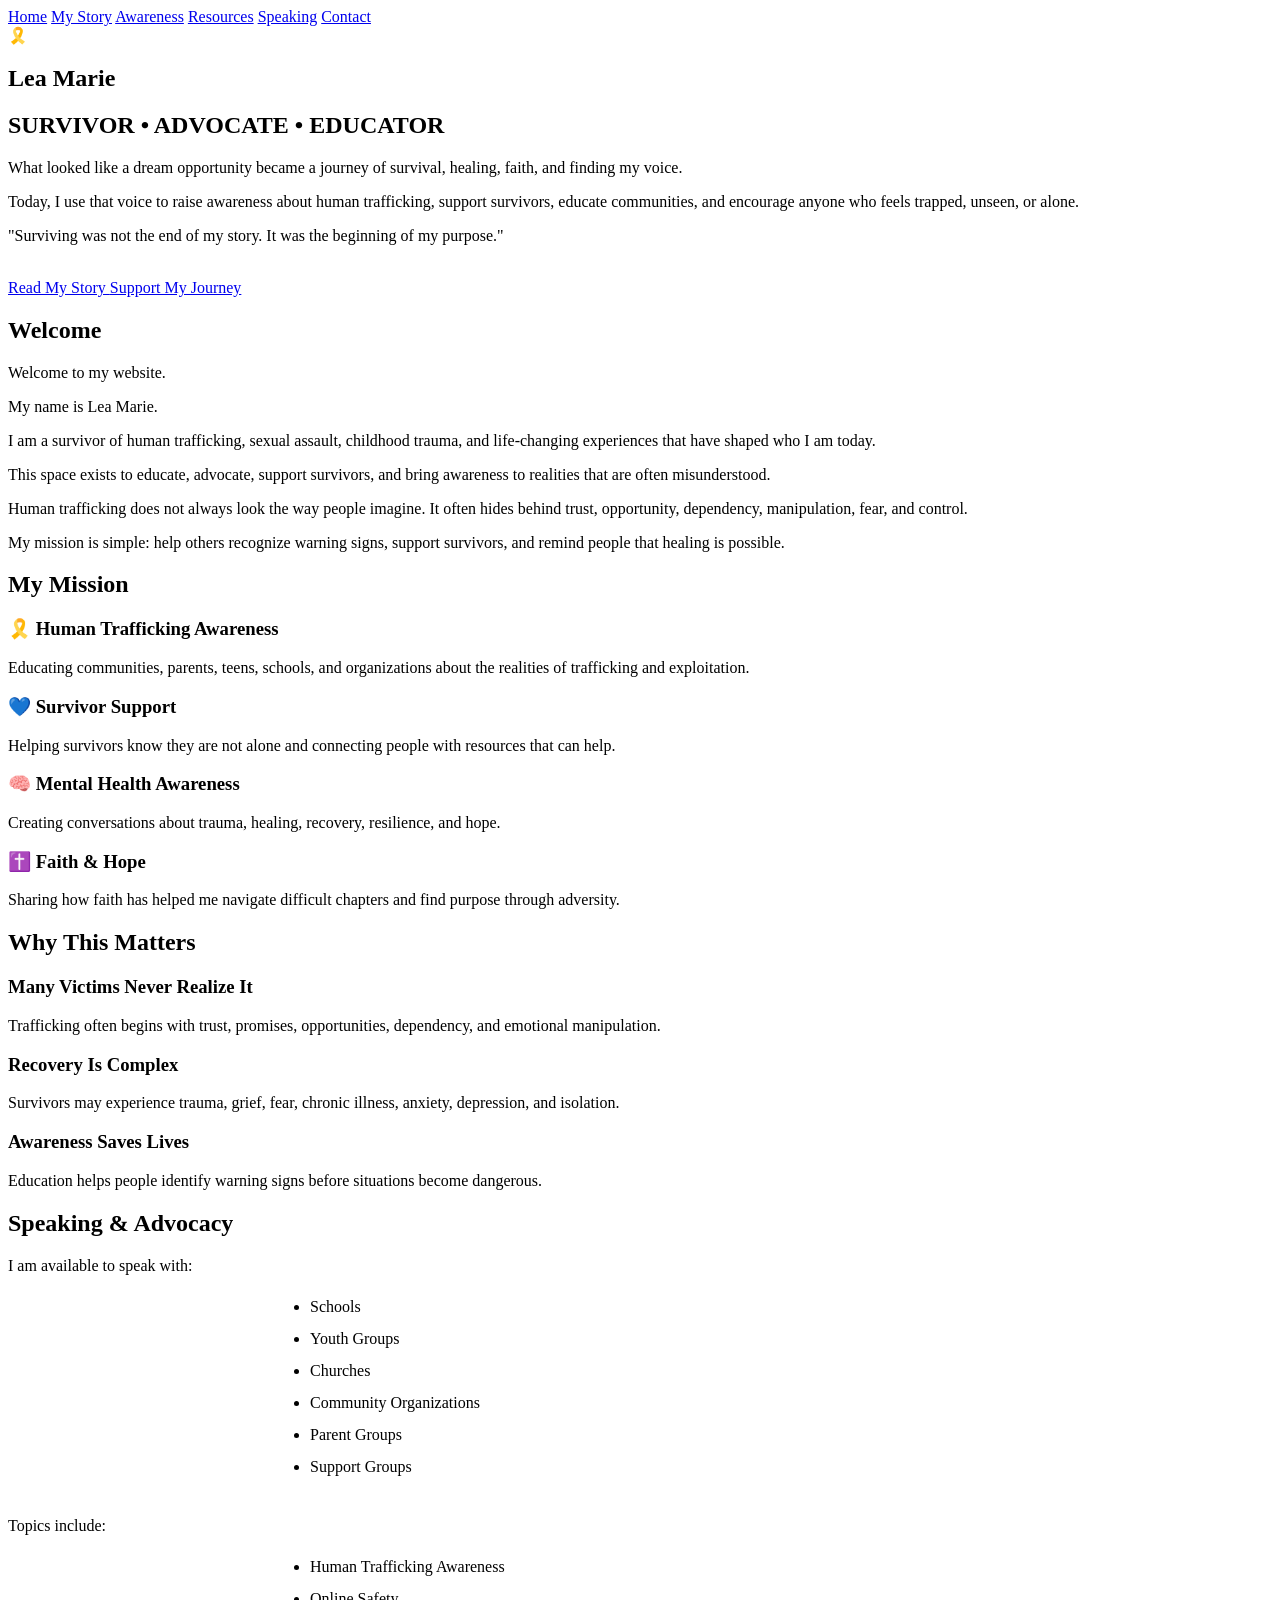
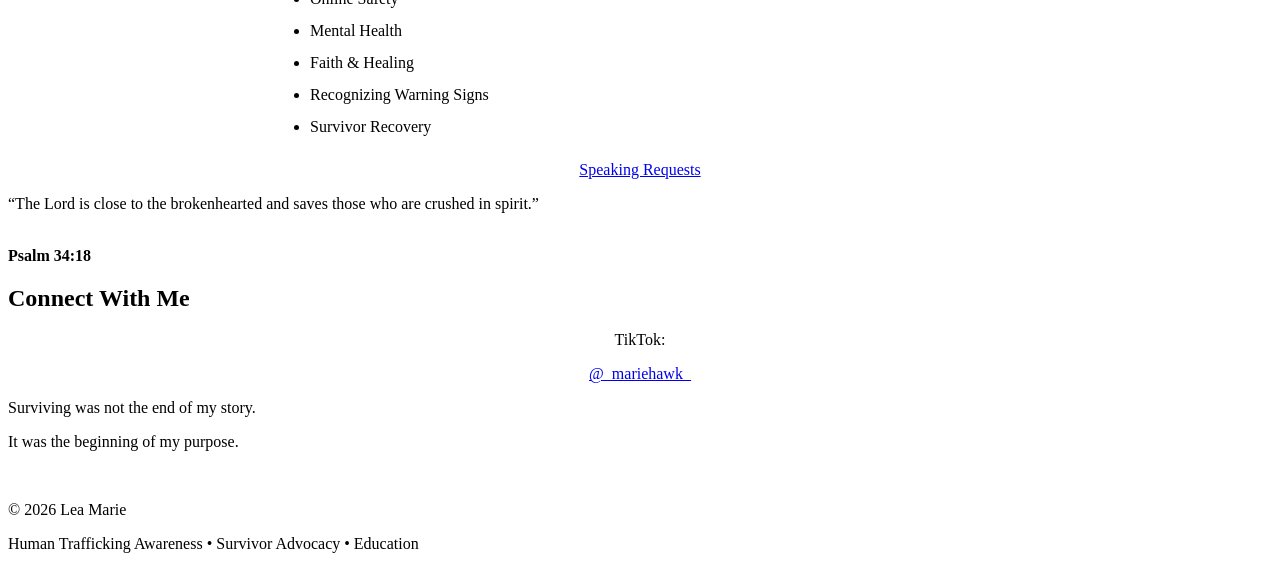
==== index.html @ c4e283ec "Create index.html for Lea Marie's advocacy website This HTML file serves as the main webpage for Lea" ====
<!DOCTYPE html>
<html lang="en">

<head>
    <meta charset="UTF-8">
    <meta name="viewport" content="width=device-width, initial-scale=1.0">
    <title>Lea Marie | Survivor • Advocate • Educator</title>

    <link rel="stylesheet" href="style.css">

    <meta name="description"
        content="Lea Marie - Human Trafficking Awareness, Survivor Advocacy, Mental Health Awareness, Faith, Hope, and Education.">

</head>

<body>

    <!-- NAVIGATION -->

    <nav>
        <div class="nav-container">
            <a href="index.html">Home</a>
            <a href="story.html">My Story</a>
            <a href="awareness.html">Awareness</a>
            <a href="resources.html">Resources</a>
            <a href="speaking.html">Speaking</a>
            <a href="contact.html">Contact</a>
        </div>
    </nav>

    <!-- HERO -->

    <section class="hero">

        <div class="hero-content">

            <div class="ribbon">🎗️</div>

            <h1>Lea Marie</h1>

            <h2>
                SURVIVOR • ADVOCATE • EDUCATOR
            </h2>

            <p>
                What looked like a dream opportunity became a journey of survival,
                healing, faith, and finding my voice.
            </p>

            <p>
                Today, I use that voice to raise awareness about human trafficking,
                support survivors, educate communities, and encourage anyone who
                feels trapped, unseen, or alone.
            </p>

            <p class="script">
                "Surviving was not the end of my story.
                It was the beginning of my purpose."
            </p>

            <br>

            <a class="btn" href="story.html">
                Read My Story
            </a>

            <a class="btn btn-pink"
                href="https://gofund.me/15c703743"
                target="_blank">
                Support My Journey
            </a>

        </div>

    </section>

    <!-- ABOUT -->

    <section class="section">

        <h2>Welcome</h2>

        <p>
            Welcome to my website.
        </p>

        <p>
            My name is Lea Marie.
        </p>

        <p>
            I am a survivor of human trafficking, sexual assault,
            childhood trauma, and life-changing experiences that
            have shaped who I am today.
        </p>

        <p>
            This space exists to educate, advocate, support survivors,
            and bring awareness to realities that are often misunderstood.
        </p>

        <p>
            Human trafficking does not always look the way people imagine.
            It often hides behind trust, opportunity, dependency,
            manipulation, fear, and control.
        </p>

        <p>
            My mission is simple:
            help others recognize warning signs,
            support survivors,
            and remind people that healing is possible.
        </p>

    </section>

    <!-- MISSION -->

    <section class="section">

        <h2>My Mission</h2>

        <div class="card-grid">

            <div class="card">

                <h3>🎗️ Human Trafficking Awareness</h3>

                <p>
                    Educating communities, parents, teens, schools,
                    and organizations about the realities of trafficking
                    and exploitation.
                </p>

            </div>

            <div class="card">

                <h3>💙 Survivor Support</h3>

                <p>
                    Helping survivors know they are not alone and
                    connecting people with resources that can help.
                </p>

            </div>

            <div class="card">

                <h3>🧠 Mental Health Awareness</h3>

                <p>
                    Creating conversations about trauma, healing,
                    recovery, resilience, and hope.
                </p>

            </div>

            <div class="card">

                <h3>✝️ Faith & Hope</h3>

                <p>
                    Sharing how faith has helped me navigate difficult
                    chapters and find purpose through adversity.
                </p>

            </div>

        </div>

    </section>

    <!-- QUICK FACTS -->

    <section class="section">

        <h2>Why This Matters</h2>

        <div class="card-grid">

            <div class="card">

                <h3>Many Victims Never Realize It</h3>

                <p>
                    Trafficking often begins with trust,
                    promises, opportunities, dependency,
                    and emotional manipulation.
                </p>

            </div>

            <div class="card">

                <h3>Recovery Is Complex</h3>

                <p>
                    Survivors may experience trauma,
                    grief, fear, chronic illness,
                    anxiety, depression, and isolation.
                </p>

            </div>

            <div class="card">

                <h3>Awareness Saves Lives</h3>

                <p>
                    Education helps people identify warning signs
                    before situations become dangerous.
                </p>

            </div>

        </div>

    </section>

    <!-- SPEAKING -->

    <section class="section">

        <h2>Speaking & Advocacy</h2>

        <p>
            I am available to speak with:
        </p>

        <ul style="max-width:700px;margin:auto;line-height:2;">
            <li>Schools</li>
            <li>Youth Groups</li>
            <li>Churches</li>
            <li>Community Organizations</li>
            <li>Parent Groups</li>
            <li>Support Groups</li>
        </ul>

        <br>

        <p>
            Topics include:
        </p>

        <ul style="max-width:700px;margin:auto;line-height:2;">
            <li>Human Trafficking Awareness</li>
            <li>Online Safety</li>
            <li>Mental Health</li>
            <li>Faith & Healing</li>
            <li>Recognizing Warning Signs</li>
            <li>Survivor Recovery</li>
        </ul>

        <br>

        <center>

            <a href="speaking.html" class="btn">
                Speaking Requests
            </a>

        </center>

    </section>

    <!-- BIBLE VERSE -->

    <section class="section">

        <div class="verse-box">

            <p class="verse">
                “The Lord is close to the brokenhearted
                and saves those who are crushed in spirit.”
            </p>

            <br>

            <strong>Psalm 34:18</strong>

        </div>

    </section>

    <!-- SOCIAL -->

    <section class="section">

        <h2>Connect With Me</h2>

        <center>

            <p>
                TikTok:
            </p>

            <a class="social-link"
                href="https://www.tiktok.com/@_mariehawk_"
                target="_blank">

                @_mariehawk_

            </a>

        </center>

    </section>

    <!-- FOOTER -->

    <footer>

        <p class="footer-quote">
            Surviving was not the end of my story.
        </p>

        <p class="footer-quote">
            It was the beginning of my purpose.
        </p>

        <br>

        <p>
            © 2026 Lea Marie
        </p>

        <p>
            Human Trafficking Awareness • Survivor Advocacy • Education
        </p>

    </footer>

</body>

</html>
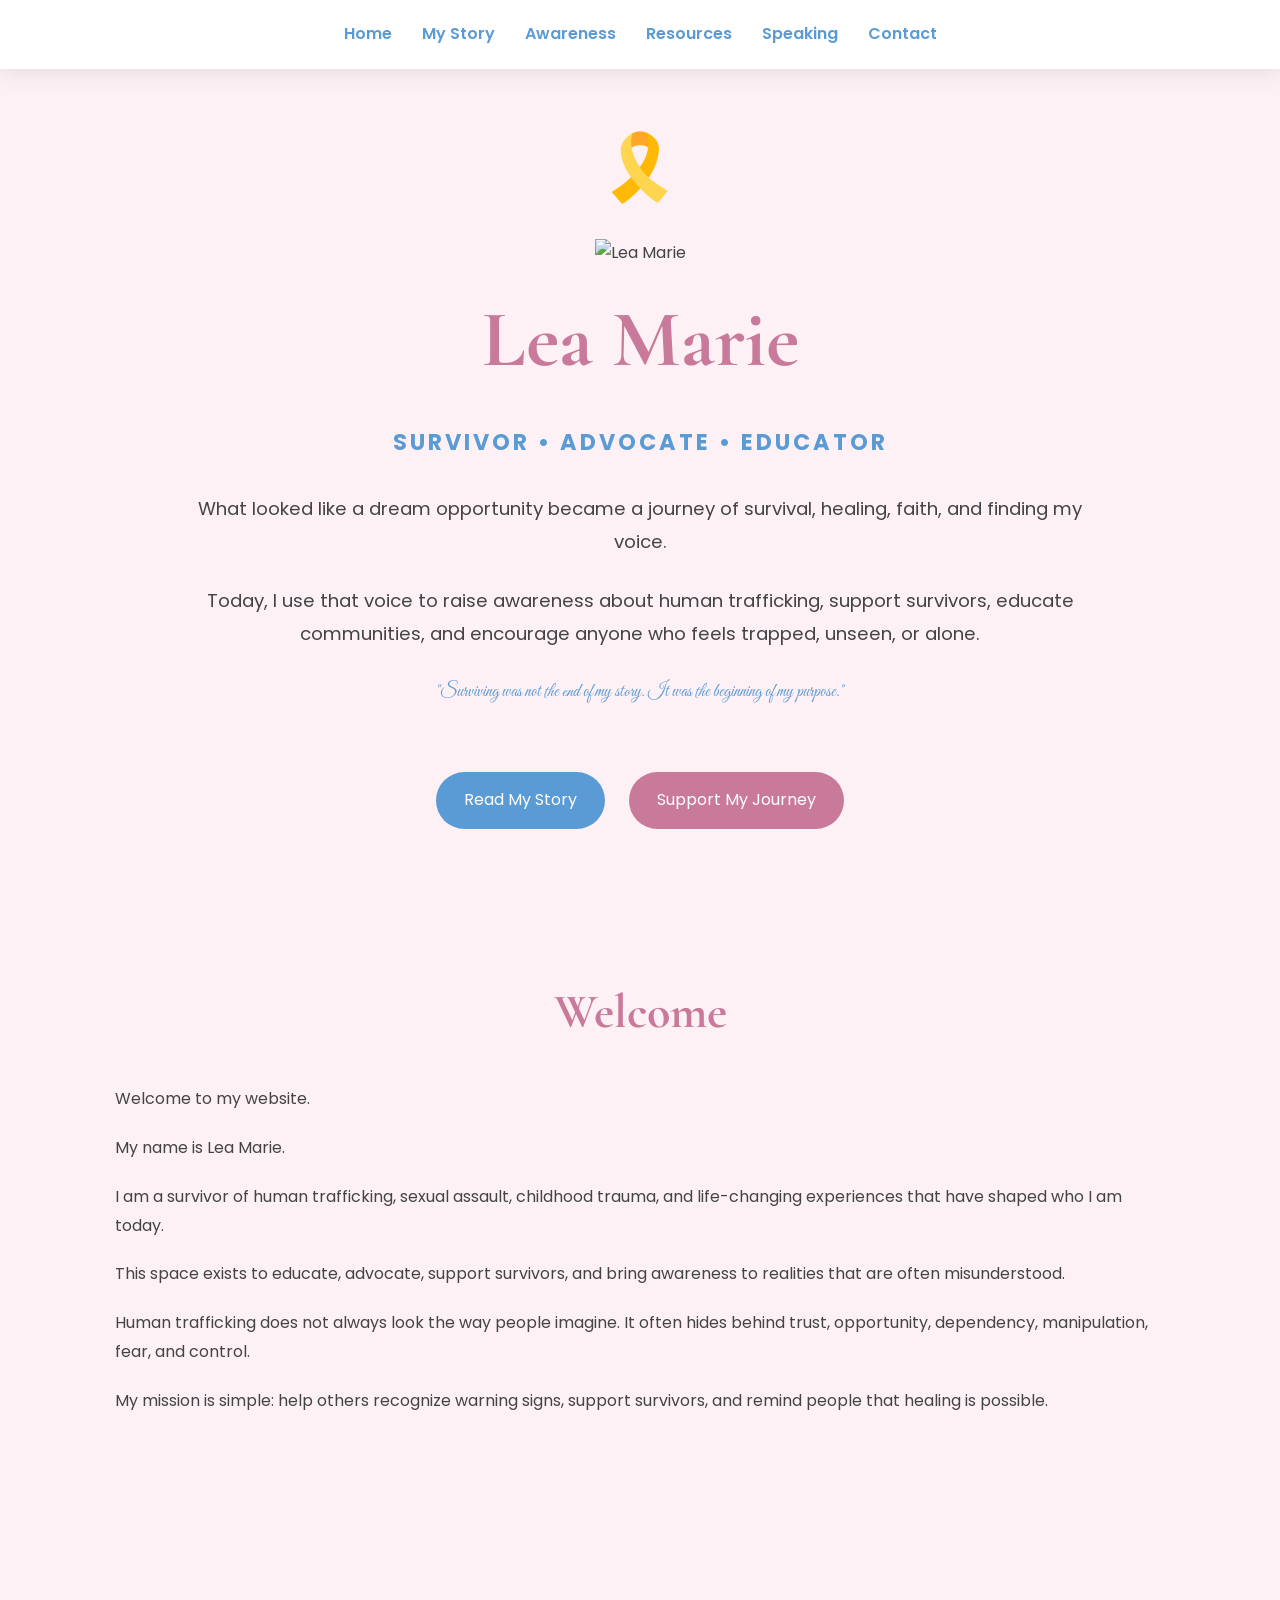
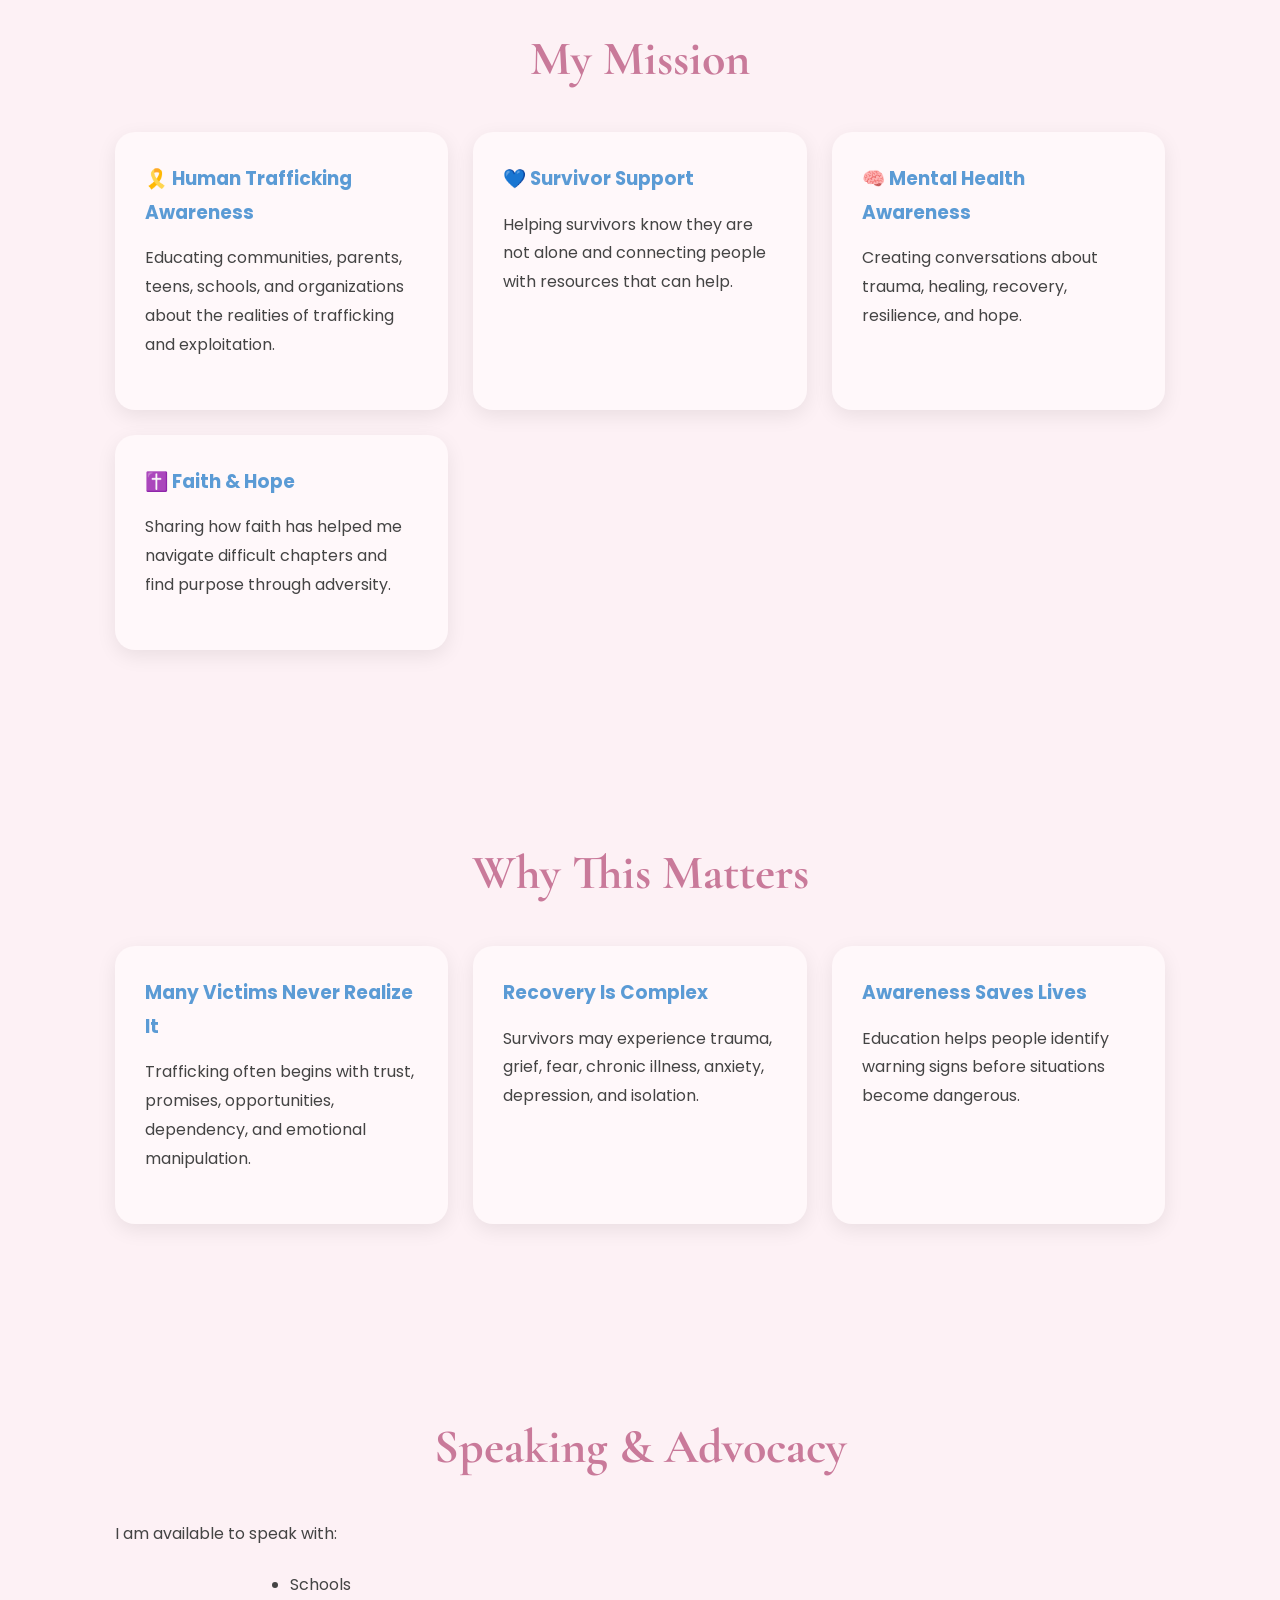
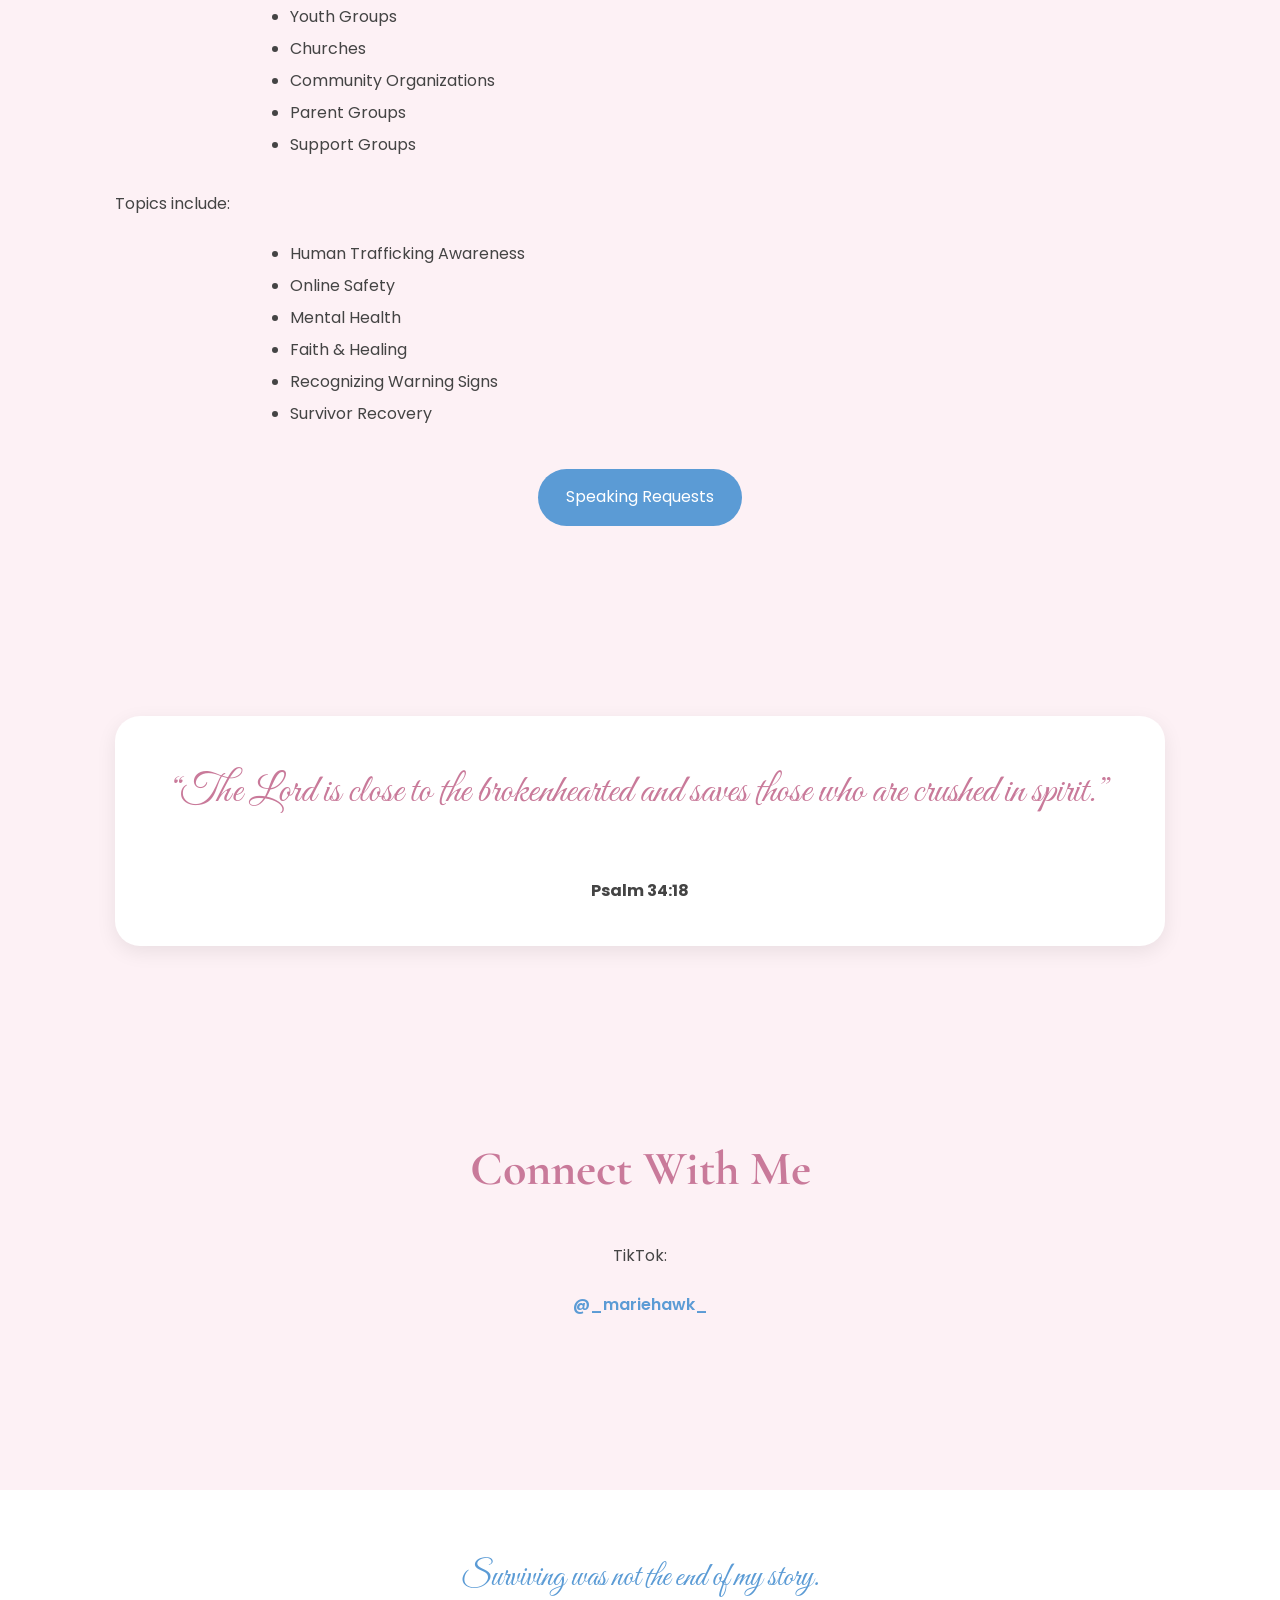
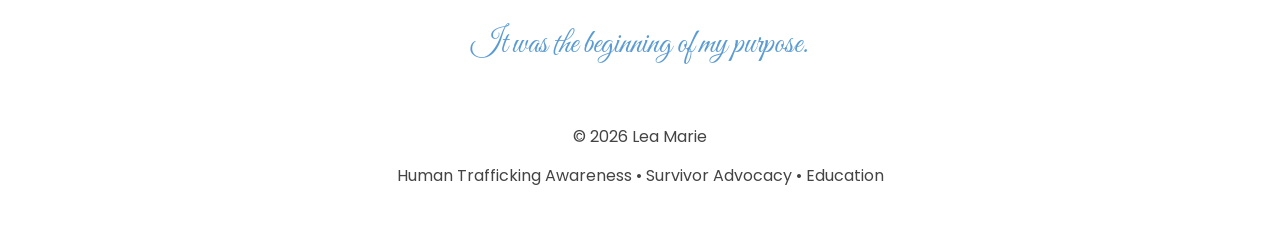
==== commit e8563d73: "Add image of Lea Marie to hero content" ====
--- a/index.html
+++ b/index.html
@@ -35,6 +35,7 @@
         <div class="hero-content">
 
             <div class="ribbon">🎗️</div>
+            <img src="IMG_2365.jpeg" alt="Lea Marie" width="250">
 
             <h1>Lea Marie</h1>
 
--- a/style.css
+++ b/style.css
@@ -0,0 +1,300 @@
+/* =====================================
+   LEA MARIE ADVOCACY WEBSITE
+   style.css
+===================================== */
+
+/* Google Fonts Import */
+@import url('https://fonts.googleapis.com/css2?family=Cormorant+Garamond:wght@400;500;600;700&family=Great+Vibes&family=Poppins:wght@300;400;500;600&display=swap');
+
+/* COLORS */
+:root {
+    --pink-main: #FDF1F5;
+    --pink-light: #FFF8FA;
+    --pink-accent: #E8B8C8;
+    --pink-dark: #C97A9A;
+
+    --blue-main: #5B9BD5;
+    --blue-light: #DDEEFF;
+
+    --white: #ffffff;
+    --text: #444444;
+
+    --shadow: 0 6px 20px rgba(0,0,0,0.08);
+}
+
+/* RESET */
+* {
+    margin: 0;
+    padding: 0;
+    box-sizing: border-box;
+}
+
+html {
+    scroll-behavior: smooth;
+}
+
+body {
+    background: var(--pink-main);
+    color: var(--text);
+    font-family: 'Poppins', sans-serif;
+    line-height: 1.8;
+}
+
+/* NAVIGATION */
+
+nav {
+    background: rgba(255,255,255,0.95);
+    backdrop-filter: blur(10px);
+    position: sticky;
+    top: 0;
+    z-index: 1000;
+    box-shadow: var(--shadow);
+}
+
+.nav-container {
+    max-width: 1200px;
+    margin: auto;
+    display: flex;
+    justify-content: center;
+    gap: 30px;
+    padding: 20px;
+}
+
+nav a {
+    text-decoration: none;
+    color: var(--blue-main);
+    font-weight: 600;
+    transition: .3s;
+}
+
+nav a:hover {
+    color: var(--pink-dark);
+}
+
+/* HERO */
+
+.hero {
+    min-height: 90vh;
+    display: flex;
+    justify-content: center;
+    align-items: center;
+    text-align: center;
+    padding: 40px;
+}
+
+.hero-content {
+    max-width: 900px;
+}
+
+.hero h1 {
+    font-family: 'Cormorant Garamond', serif;
+    font-size: 5rem;
+    color: var(--pink-dark);
+    margin-bottom: 10px;
+}
+
+.hero h2 {
+    color: var(--blue-main);
+    font-size: 1.4rem;
+    letter-spacing: 3px;
+    margin-bottom: 30px;
+}
+
+.hero p {
+    font-size: 1.15rem;
+    margin-bottom: 25px;
+}
+
+/* SCRIPT QUOTES */
+
+.script {
+    font-family: 'Great Vibes', cursive;
+    font-size: 2.3rem;
+    color: var(--blue-main);
+    margin-top: 20px;
+}
+
+/* BUTTONS */
+
+.btn {
+    display: inline-block;
+    background: var(--blue-main);
+    color: white;
+    padding: 14px 28px;
+    border-radius: 50px;
+    text-decoration: none;
+    margin: 10px;
+    transition: .3s;
+}
+
+.btn:hover {
+    transform: translateY(-3px);
+    opacity: .9;
+}
+
+.btn-pink {
+    background: var(--pink-dark);
+}
+
+/* SECTIONS */
+
+.section {
+    max-width: 1100px;
+    margin: auto;
+    padding: 90px 25px;
+}
+
+.section h2 {
+    text-align: center;
+    color: var(--pink-dark);
+    font-family: 'Cormorant Garamond', serif;
+    font-size: 3rem;
+    margin-bottom: 30px;
+}
+
+.section p {
+    margin-bottom: 20px;
+}
+
+/* CARDS */
+
+.card-grid {
+    display: grid;
+    grid-template-columns: repeat(auto-fit,minmax(280px,1fr));
+    gap: 25px;
+}
+
+.card {
+    background: var(--pink-light);
+    border-radius: 20px;
+    padding: 30px;
+    box-shadow: var(--shadow);
+}
+
+.card h3 {
+    color: var(--blue-main);
+    margin-bottom: 15px;
+}
+
+/* RESOURCE CARDS */
+
+.resource {
+    background: white;
+    border-left: 6px solid var(--blue-main);
+    padding: 25px;
+    margin-bottom: 20px;
+    border-radius: 15px;
+    box-shadow: var(--shadow);
+}
+
+.resource h3 {
+    color: var(--pink-dark);
+}
+
+/* CONTACT FORM */
+
+.contact-form {
+    background: white;
+    padding: 40px;
+    border-radius: 25px;
+    box-shadow: var(--shadow);
+}
+
+.contact-form input,
+.contact-form textarea {
+    width: 100%;
+    padding: 14px;
+    margin-top: 10px;
+    margin-bottom: 20px;
+    border: 1px solid #ddd;
+    border-radius: 12px;
+    font-family: inherit;
+}
+
+.contact-form button {
+    background: var(--blue-main);
+    color: white;
+    border: none;
+    padding: 14px 30px;
+    border-radius: 40px;
+    cursor: pointer;
+    font-size: 1rem;
+}
+
+/* BIBLE VERSE */
+
+.verse-box {
+    background: white;
+    padding: 40px;
+    border-radius: 25px;
+    text-align: center;
+    box-shadow: var(--shadow);
+}
+
+.verse {
+    font-family: 'Great Vibes', cursive;
+    color: var(--pink-dark);
+    font-size: 2.5rem;
+}
+
+/* FOOTER */
+
+footer {
+    background: white;
+    text-align: center;
+    padding: 50px 20px;
+    margin-top: 80px;
+}
+
+footer p {
+    margin: 10px 0;
+}
+
+.footer-quote {
+    color: var(--blue-main);
+    font-family: 'Great Vibes', cursive;
+    font-size: 2rem;
+}
+
+/* AWARENESS RIBBON */
+
+.ribbon {
+    font-size: 4rem;
+    color: var(--blue-main);
+    margin-bottom: 15px;
+}
+
+/* SOCIAL */
+
+.social-link {
+    color: var(--blue-main);
+    font-weight: 600;
+    text-decoration: none;
+}
+
+/* MOBILE */
+
+@media (max-width: 768px) {
+
+    .hero h1 {
+        font-size: 3.5rem;
+    }
+
+    .hero h2 {
+        font-size: 1rem;
+    }
+
+    .section h2 {
+        font-size: 2.2rem;
+    }
+
+    .script,
+    .verse {
+        font-size: 1.8rem;
+    }
+
+    .nav-container {
+        flex-wrap: wrap;
+        gap: 15px;
+    }
+}
